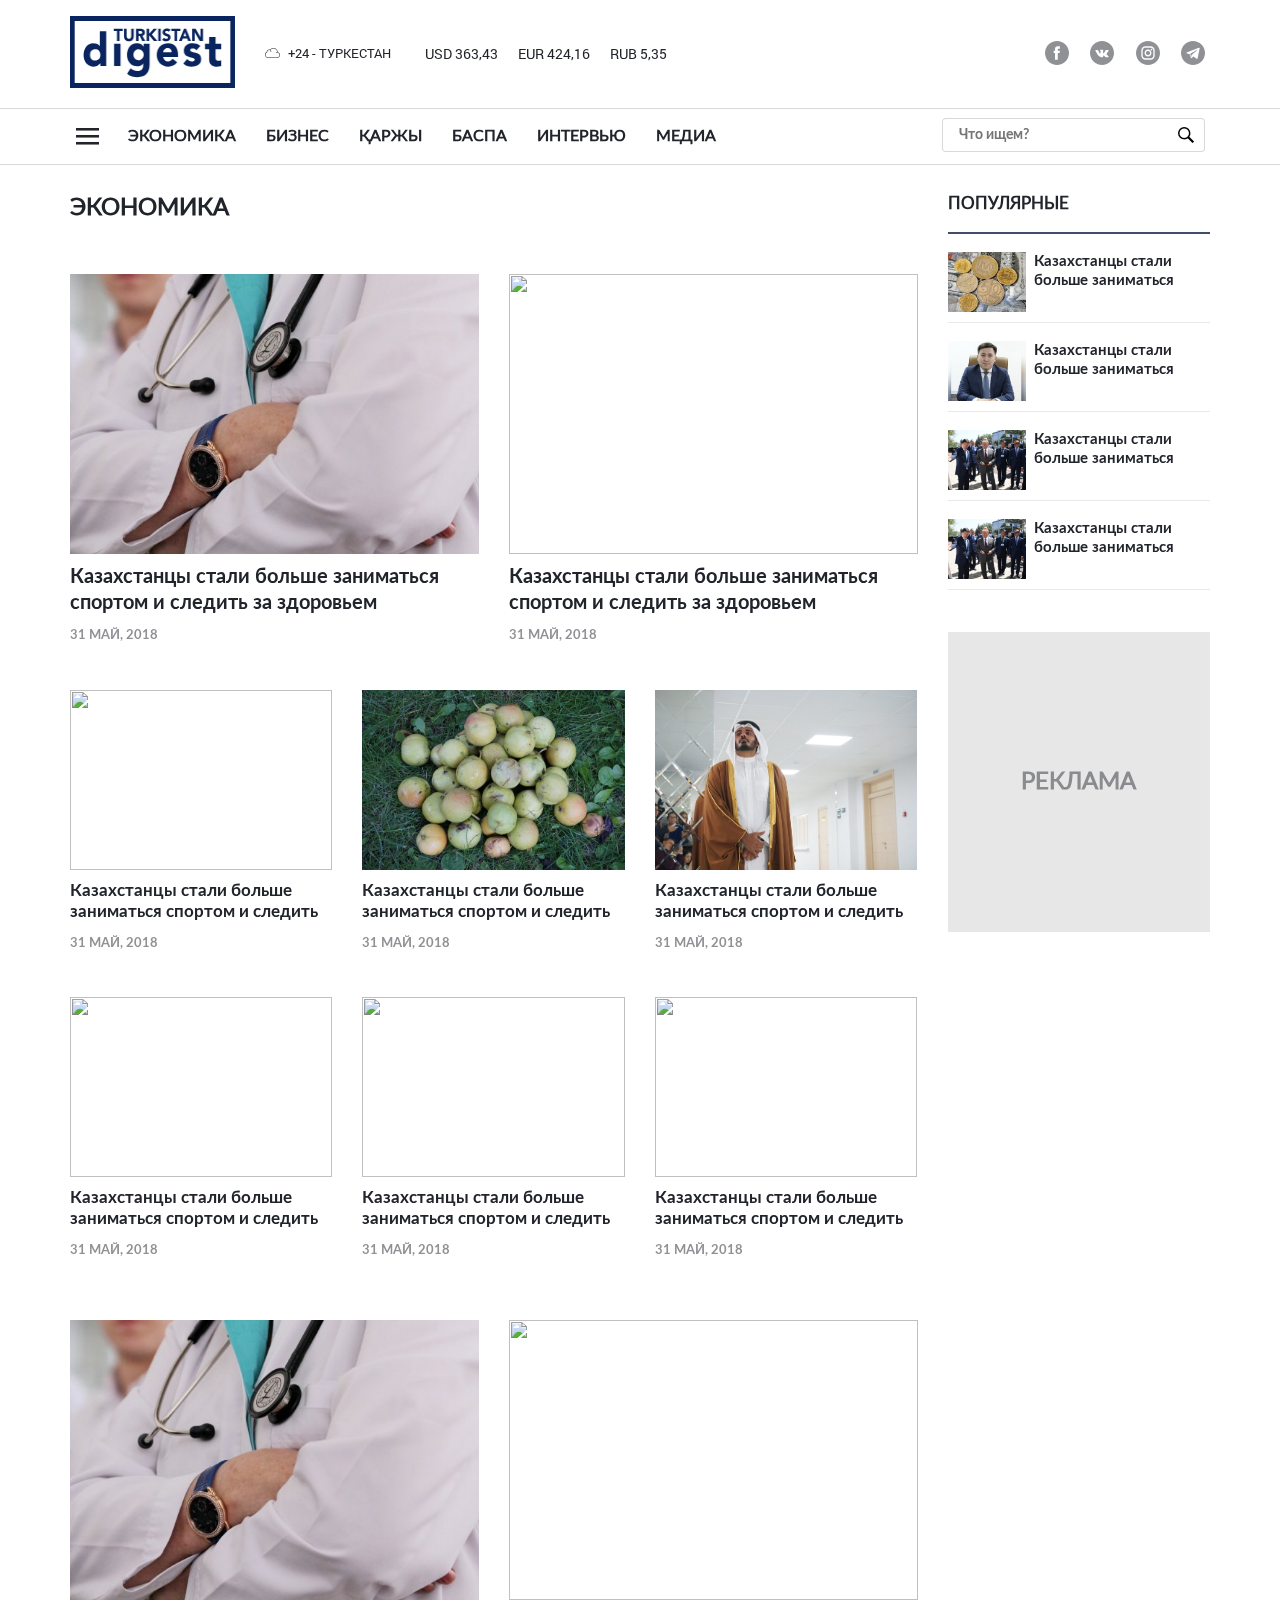
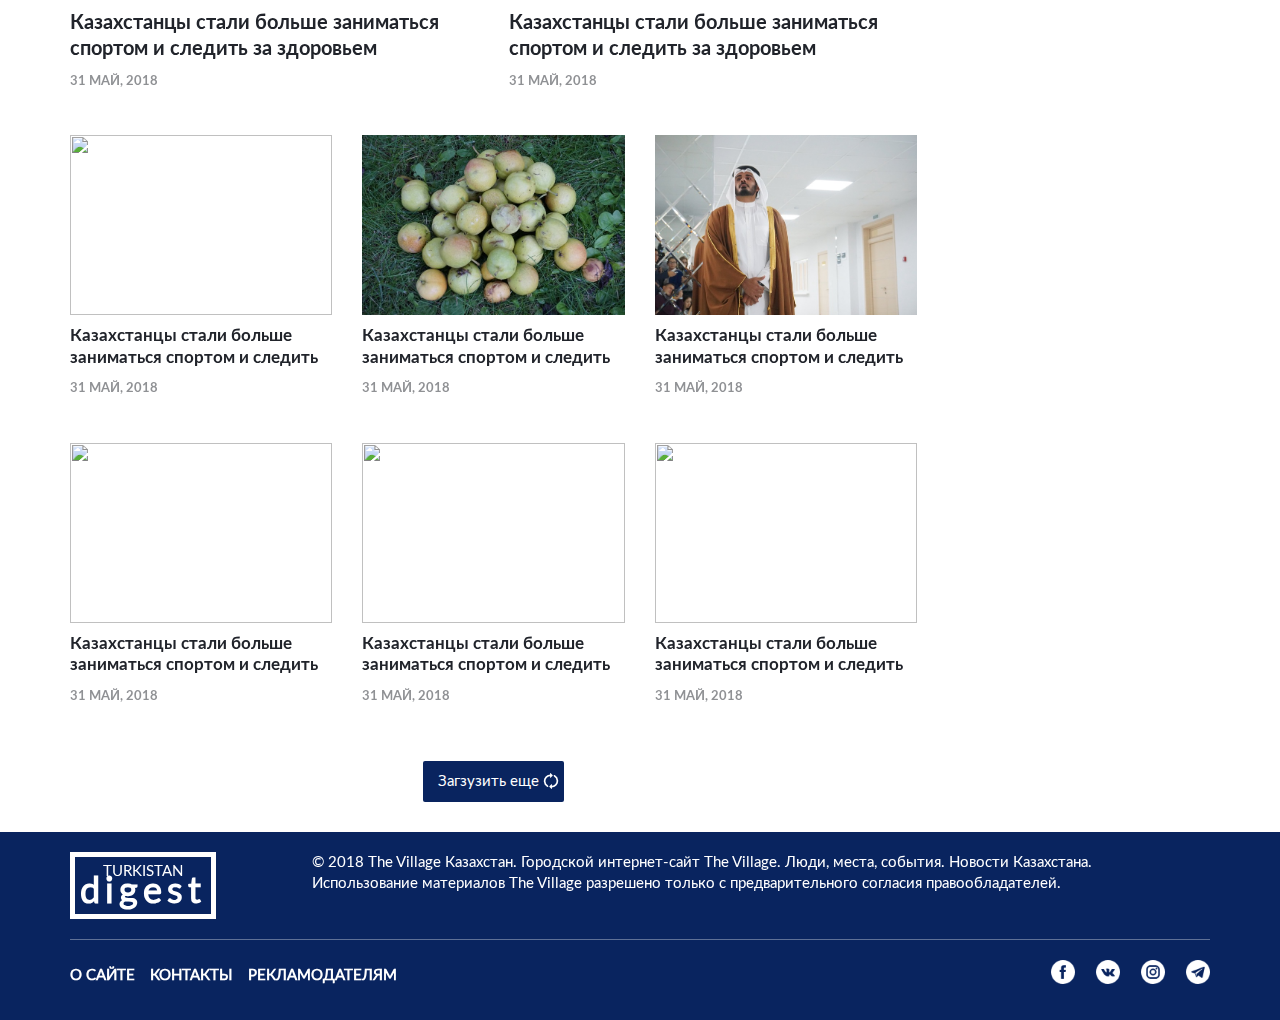
==== category.html @ 219cbcc1 "digest" ====
<!DOCTYPE html>
<html lang="en">
<head>
    <meta charset="UTF-8">
    <meta name="viewport" content="width=device-width"/>
    <title>Digest</title>
</head>
<link rel="stylesheet" href="css/libs.min.css">
<link rel="stylesheet" href="css/main.css">
<body>
<div class="menu-fixed" id="menu-fix">
    <button class="close" onclick="closenav()"><img src="img/icon/close.png" alt=""></button>
    <div class="s-box1 visible-xs">
        <input type="text" class="search-item" placeholder="">
        <button class="search-black"><img src="img/icon/search-black.png" alt=""></button>
    </div>
    <div class="header-top visible-xs">
        <div class="container">
            <div class="row">
                <div class="col-md-2 col-lg-2">
                    <ul class="social">
                        <li><a href="#"><i class="icon footer-fb"></i></a></li>
                        <li><a href="#"><i class="icon footer-vk"></i></a></li>
                        <li><a href="#"><i class="icon footer-insta"></i></a></li>
                        <li><a href="#"><i class="icon footer-tg"></i></a></li>
                    </ul>
                </div>
                <div class="clearfix"></div>
            </div>
        </div>
    </div>
    <ul class="menu visible-xs">
        <!--<li class="active"><a href="index.html">ГЛАВНАЯ</a></li>-->
        <li><a href="category.html">Новости</a></li>
        <li><a href="index.html">Спорт</a></li>
        <li><a href="index.html">Технологии</a></li>
        <li><a href="index.html">Политика</a></li>
        <li><a href="index.html">Интервью</a></li>
        <li><a href="index.html">Путешествия</a></li>
    </ul>
    <ul class="nav-info">
        <li><a href="index.html">О проекте</a></li>
        <li><a href="index.html">Правила сайта</a></li>
        <li><a href="index.html">Реклама</a></li>
        <li><a href="index.html">Контакты</a></li>
    </ul>
</div>
<div class="header">
    <div class="container-fluid p0">
        <div class="header-top">
            <div class="container">
                <div class="row">
                    <div class="col-md-2 col-lg-2 col-sm-2 hidden-xs">
                        <a href="index.html" class="logo">
                            <img src="img/logo/logo.png" alt="">
                        </a>
                    </div>
                    <div class="col-md-8 col-lg-8 col-sm-7 middle-box">
                        <div class="weather">
                            <i class="icon cloud"></i>
                            <span>+24</span>
                            <span>- ТУРКЕСТАН</span>
                        </div>
                        <ul class="currency">
                            <li>USD 363,43</li>
                            <li>EUR 424,16</li>
                            <li>RUB 5,35</li>
                        </ul>
                    </div>
                    <div class="col-md-2 col-lg-2 col-sm-3 hidden-xs">
                        <ul class="social">
                            <li><a href="#"><i class="icon fb"></i></a></li>
                            <li><a href="#"><i class="icon vk"></i></a></li>
                            <li><a href="#"><i class="icon insta"></i></a></li>
                            <li><a href="#"><i class="icon tele"></i></a></li>
                        </ul>
                    </div>
                </div>
            </div>
        </div>
        <div class="header-bottom">
            <div class="container">
                <div class="row">
                    <div class="col-md-1 col-lg-1 col-sm-1  col-xs-8 pr0">
                        <button class="btn-burger" onclick="opennav()"><img src="img/icon/menu-button.png" alt="">
                        </button>
                    </div>
                    <div class="col-md-8 col-lg-8 col-sm-8 hidden-xs pl0">
                        <ul class="menu">
                            <!--<li class="active"><a href="index.html">ГЛАВНАЯ</a></li>-->
                            <li><a href="category.html">ЭКОНОМИКА</a></li>
                            <li><a href="index.html">БИЗНЕС</a></li>
                            <li><a href="index.html">ҚАРЖЫ</a></li>
                            <li><a href="index.html">БАСПА</a></li>
                            <li><a href="index.html">ИНТЕРВЬЮ</a></li>
                            <li><a href="index.html">МЕДИА</a></li>
                        </ul>
                        <div class="overlay" id="over"></div>
                    </div>
                    <div class="col-md-3 col-lg-3 col-sm-3  col-xs-4 s-block">
                        <input type="text" class="search-item hidden-xs" id="search-block" placeholder="Что ищем?">
                        <button class="search-black hidden-xs"><img src="img/icon/search-black.png" alt=""></button>
                        <a href="index.html" class="logo hidden-sm hidden-md hidden-lg">
                            <img src="img/logo/logo.png" alt="">
                        </a>
                    </div>
                </div>
            </div>
        </div>
    </div>
</div>
<section class="main-news c-box">
    <div class="container">
        <div class="row">
            <div class="col-md-9 col-lg-9 col-sm-8 content category-page">
                <h1 class="block-title">ЭКОНОМИКА</h1>
                <div class="row big-items">
                    <div class="col-md-6 col-lg-6 col-sm-6">
                        <div class="news-item">
                            <img src="img/main/news-2.JPG" alt="">
                            <a href="category.html" class="news-title">
                                Казахстанцы стали больше заниматься
                                спортом и следить за здоровьем
                            </a>
                            <ul class="info-stat-black">
                                <li>31 МАЙ, 2018</li>
                            </ul>
                        </div>
                    </div>
                    <div class="col-md-6 col-lg-6 col-sm-6">
                        <div class="news-item">
                            <img src="img/main/news-1.JPG" alt="">
                            <a href="category.html" class="news-title">
                                Казахстанцы стали больше заниматься
                                спортом и следить за здоровьем
                            </a>
                            <ul class="info-stat-black">
                                <li>31 МАЙ, 2018</li>
                            </ul>
                        </div>
                    </div>
                </div>
                <div class="row small-items">
                    <div class="col-md-4 col-lg-4 col-sm-4">
                        <div class="news-item">
                            <img src="img/main/news-3.JPG" alt="">
                            <a href="category.html" class="news-title">
                                Казахстанцы стали больше заниматься
                                спортом и следить за здоровьем
                            </a>
                            <ul class="info-stat-black">
                                <li>31 МАЙ, 2018</li>
                            </ul>
                        </div>
                    </div>
                    <div class="col-md-4 col-lg-4 col-sm-4">
                        <div class="news-item">
                            <img src="img/main/news-4.JPG" alt="">
                            <a href="category.html" class="news-title">
                                Казахстанцы стали больше заниматься
                                спортом и следить за здоровьем
                            </a>
                            <ul class="info-stat-black">
                                <li>31 МАЙ, 2018</li>
                            </ul>
                        </div>
                    </div>
                    <div class="col-md-4 col-lg-4 col-sm-4">
                        <div class="news-item">
                            <img src="img/main/news-5.JPG" alt="">
                            <a href="category.html" class="news-title">
                                Казахстанцы стали больше заниматься
                                спортом и следить за здоровьем
                            </a>
                            <ul class="info-stat-black">
                                <li>31 МАЙ, 2018</li>
                            </ul>
                        </div>
                    </div>
                    <div class="col-md-4 col-lg-4 col-sm-4">
                        <div class="news-item">
                            <img src="img/main/news-6.JPG" alt="">
                            <a href="category.html" class="news-title">
                                Казахстанцы стали больше заниматься
                                спортом и следить за здоровьем
                            </a>
                            <ul class="info-stat-black">
                                <li>31 МАЙ, 2018</li>
                            </ul>
                        </div>
                    </div>
                    <div class="col-md-4 col-lg-4 col-sm-4">
                        <div class="news-item">
                            <img src="img/main/news-7.JPG" alt="">
                            <a href="category.html" class="news-title">
                                Казахстанцы стали больше заниматься
                                спортом и следить за здоровьем
                            </a>
                            <ul class="info-stat-black">
                                <li>31 МАЙ, 2018</li>
                            </ul>
                        </div>
                    </div>
                    <div class="col-md-4 col-lg-4 col-sm-4">
                        <div class="news-item">
                            <img src="img/main/news-8.JPG" alt="">
                            <a href="category.html" class="news-title">
                                Казахстанцы стали больше заниматься
                                спортом и следить за здоровьем
                            </a>
                            <ul class="info-stat-black">
                                <li>31 МАЙ, 2018</li>
                            </ul>
                        </div>
                    </div>
                </div>
            </div>
            <div class="col-md-3 col-lg-3 col-sm-4 sidebar">
                <div class="list-box">
                    <h2 class="block-title">ПОПУЛЯРНЫЕ</h2>
                    <div class="news-list">
                        <img src="img/main/news-8.jpg" alt="">
                        <div class="news-list-text">
                            <a href="single_article.html" class="news-title-sm">
                                Казахстанцы стали больше
                                заниматься спортом и укреплять здоровья
                            </a>
                        </div>
                    </div>
                    <div class="news-list">
                        <img src="img/main/news-9.jpg" alt="">
                        <div class="news-list-text">
                            <a href="single_article.html" class="news-title-sm">
                                Казахстанцы стали больше
                                заниматься спортом и укреплять здоровья
                            </a>
                        </div>
                    </div>
                    <div class="news-list">
                        <img src="img/main/news-10.jpg" alt="">
                        <div class="news-list-text">
                            <a href="single_article.html" class="news-title-sm">
                                Казахстанцы стали больше
                                заниматься спортом и укреплять здоровья
                            </a>
                        </div>
                    </div>
                    <div class="news-list">
                        <img src="img/main/news-10.jpg" alt="">
                        <div class="news-list-text">
                            <a href="single_article.html" class="news-title-sm">
                                Казахстанцы стали больше
                                заниматься спортом и укреплять здоровья
                            </a>
                        </div>
                    </div>
                </div>
                <div class="banner-side mt20">
                    <p>РЕКЛАМА</p>
                </div>
            </div>
        </div>
    </div>
</section>
<section class="main-news">
    <div class="container">
        <div class="row">
            <div class="col-md-9 col-lg-9 col-sm-8 content">
                <div class="row big-items">
                    <div class="col-md-6 col-lg-6 col-sm-6">
                        <div class="news-item">
                            <img src="img/main/news-2.JPG" alt="">
                            <a href="category.html" class="news-title">
                                Казахстанцы стали больше заниматься
                                спортом и следить за здоровьем
                            </a>
                            <ul class="info-stat-black">
                                <li>31 МАЙ, 2018</li>
                            </ul>
                        </div>
                    </div>
                    <div class="col-md-6 col-lg-6 col-sm-6">
                        <div class="news-item">
                            <img src="img/main/news-1.JPG" alt="">
                            <a href="category.html" class="news-title">
                                Казахстанцы стали больше заниматься
                                спортом и следить за здоровьем
                            </a>
                            <ul class="info-stat-black">
                                <li>31 МАЙ, 2018</li>
                            </ul>
                        </div>
                    </div>
                </div>
                <div class="row small-items">
                    <div class="col-md-4 col-lg-4 col-sm-4">
                        <div class="news-item">
                            <img src="img/main/news-3.JPG" alt="">
                            <a href="category.html" class="news-title">
                                Казахстанцы стали больше заниматься
                                спортом и следить за здоровьем
                            </a>
                            <ul class="info-stat-black">
                                <li>31 МАЙ, 2018</li>
                            </ul>
                        </div>
                    </div>
                    <div class="col-md-4 col-lg-4 col-sm-4">
                        <div class="news-item">
                            <img src="img/main/news-4.JPG" alt="">
                            <a href="category.html" class="news-title">
                                Казахстанцы стали больше заниматься
                                спортом и следить за здоровьем
                            </a>
                            <ul class="info-stat-black">
                                <li>31 МАЙ, 2018</li>
                            </ul>
                        </div>
                    </div>
                    <div class="col-md-4 col-lg-4 col-sm-4">
                        <div class="news-item">
                            <img src="img/main/news-5.JPG" alt="">
                            <a href="category.html" class="news-title">
                                Казахстанцы стали больше заниматься
                                спортом и следить за здоровьем
                            </a>
                            <ul class="info-stat-black">
                                <li>31 МАЙ, 2018</li>
                            </ul>
                        </div>
                    </div>
                    <div class="col-md-4 col-lg-4 col-sm-4">
                        <div class="news-item">
                            <img src="img/main/news-6.JPG" alt="">
                            <a href="category.html" class="news-title">
                                Казахстанцы стали больше заниматься
                                спортом и следить за здоровьем
                            </a>
                            <ul class="info-stat-black">
                                <li>31 МАЙ, 2018</li>
                            </ul>
                        </div>
                    </div>
                    <div class="col-md-4 col-lg-4 col-sm-4">
                        <div class="news-item">
                            <img src="img/main/news-7.JPG" alt="">
                            <a href="category.html" class="news-title">
                                Казахстанцы стали больше заниматься
                                спортом и следить за здоровьем
                            </a>
                            <ul class="info-stat-black">
                                <li>31 МАЙ, 2018</li>
                            </ul>
                        </div>
                    </div>
                    <div class="col-md-4 col-lg-4 col-sm-4">
                        <div class="news-item">
                            <img src="img/main/news-8.JPG" alt="">
                            <a href="category.html" class="news-title">
                                Казахстанцы стали больше заниматься
                                спортом и следить за здоровьем
                            </a>
                            <ul class="info-stat-black">
                                <li>31 МАЙ, 2018</li>
                            </ul>
                        </div>
                    </div>
                </div>
                <div class="show-box">
                    <button class="show-more">Загзузить еще <i class="icon load"></i></button>
                </div>
            </div>
            <div class="col-md-3 col-lg-3 col-sm-4 sidebar">
            </div>
        </div>
    </div>
</section>
<footer class="bg-blue">
    <div class="footer-top">
        <div class="container">
            <div class="row">
                <div class="col-md-2 col-lg-2  col-sm-3 logo-footer">
                    <a href="index.html" class="logo-bottom">
                        TURKISTAN <br><span>digest</span>
                    </a>
                </div>
                <div class="col-md-10 col-lg-10 col-sm-9 copyright" >
                    <p>
                        © 2018 The Village Казахстан. Городской интернет-сайт The Village. Люди, места, события. Новости Казахстана. Использование материалов
                        The Village разрешено только с предварительного согласия правообладателей.
                    </p>
                </div>
            </div>
        </div>
    </div>
    <div class="footer-bottom">
        <div class="container">
            <div class="row footer-br">
                <div class="col-md-6 col-lg-6 col-sm-6 footer-nav pl0">
                    <ul class="nav-info">
                        <li><a href="index.html">О САЙТЕ</a></li>
                        <li><a href="index.html">КОНТАКТЫ</a></li>
                        <li><a href="index.html">РЕКЛАМОДАТЕЛЯМ</a></li>
                    </ul>
                </div>
                <div class="col-md-6 col-lg-6 col-sm-6 bg-box pr0">
                    <ul class="footer-social">
                        <li><a href="index.html"><i class="icon footer-fb"></i></a></li>
                        <li><a href="index.html"><i class="icon footer-vk"></i></a></li>
                        <li><a href="index.html"><i class="icon footer-insta"></i></a></li>
                        <li><a href="index.html"><i class="icon footer-tg"></i></a></li>
                    </ul>
                </div>
            </div>
        </div>
    </div>
    </div>
</footer>
<script src="https://ajax.googleapis.com/ajax/libs/jquery/3.2.1/jquery.min.js"></script>
<script src="https://maxcdn.bootstrapcdn.com/bootstrap/3.3.7/js/bootstrap.min.js"></script>
<script src="js/libs.min.js"></script>
<script src="js/common.js"></script>
</body>
</html>
---- css/main.css ----
html, body, div, span, p, ul, li, ol, label, h1, h2, h3, h4, h5, h6, section {
  margin: 0;
  padding: 0;
}

ol, ul {
  list-style: none;
}

a {
  text-decoration: none;
}

.icon {
  display: inline-block;
}

.p0 {
  padding: 0;
}

.pr0 {
  padding-right: 0;
}

.pl0 {
  padding-left: 0;
}

.pt0 {
  padding-top: 0;
}

.pb0 {
  padding-bottom: 0;
}

.pt11 {
  padding-top: 11px;
}

.m0 {
  margin: 0;
}

.mt0 {
  margin-top: 0;
}

.mr0 {
  margin-right: 0;
}

.ml0 {
  margin-left: 0;
}

.mb0 {
  margin-bottom: 0;
}

.mt20 {
  margin-top: 20px;
}

.mr20 {
  margin-right: 20px;
}

.ml20 {
  margin-left: 20px;
}

.mb20 {
  margin-bottom: 20px;
}

.p20 {
  padding: 20px;
}

@font-face {
  font-family: 'Lato';
  src: url("../fonts/Lato/Lato-Regular.ttf");
}

@font-face {
  font-family: 'Lato-Bold';
  src: url("../fonts/Lato/Lato-Bold.ttf");
}

@font-face {
  font-family: 'Roboto';
  src: url("../fonts/Roboto/Roboto-Regular.ttf");
}

body {
  font-family: Lato-Bold;
  color: #21242b;
}

.header-top, .header-bottom {
  padding-top: 16px;
  padding-bottom: 16px;
  border-bottom: 1px solid rgba(0, 0, 0, 0.15);
}

.bg-blue {
  background-color: #09245f;
}

.cloud {
  background-image: url("../img/icon/cloud.png");
  width: 15px;
  height: 10px;
  margin-right: 5px;
}

.fb {
  background-image: url("../img/icon/fb.png");
  width: 24px;
  height: 24px;
  margin-right: 5px;
}

.vk {
  background-image: url("../img/icon/vk.png");
  width: 24px;
  height: 24px;
  margin-right: 5px;
}

.insta {
  background-image: url("../img/icon/insta.png");
  width: 24px;
  height: 24px;
  margin-right: 5px;
}

.tele {
  background-image: url("../img/icon/tg.png");
  width: 24px;
  height: 24px;
  margin-right: 5px;
}

.middle-box {
  display: -webkit-box;
  display: -webkit-flex;
  display: -ms-flexbox;
  display: flex;
  line-height: 75px;
}

.weather {
  margin-right: 24px;
}

.weather span {
  font-family: Roboto;
  font-size: 13px;
  color: #21242b;
}

.currency {
  display: -webkit-box;
  display: -webkit-flex;
  display: -ms-flexbox;
  display: flex;
  -webkit-box-pack: center;
  -webkit-justify-content: center;
      -ms-flex-pack: center;
          justify-content: center;
}

.currency li {
  padding: 0 10px;
  font-family: Roboto;
  color: #21242b;
}

.social {
  margin-top: 25px;
  display: -webkit-box;
  display: -webkit-flex;
  display: -ms-flexbox;
  display: flex;
  -webkit-box-pack: justify;
  -webkit-justify-content: space-between;
      -ms-flex-pack: justify;
          justify-content: space-between;
}

.logo {
  display: inline-block;
}

.logo img {
  width: 100%;
  height: 72px;
}

.menu {
  margin-left: -40px;
  display: -webkit-box;
  display: -webkit-flex;
  display: -ms-flexbox;
  display: flex;
  -webkit-box-pack: start;
  -webkit-justify-content: flex-start;
      -ms-flex-pack: start;
          justify-content: flex-start;
}

.menu li a {
  padding: 0 15px;
  display: inline-block;
  font-family: Lato;
  font-size: 16px;
  font-weight: bold;
  color: #21242b;
  text-transform: none;
}

.menu li a:hover {
  text-decoration: none;
  color: #ff5370;
}

.search, .btn-burger {
  border: none;
  background-color: transparent;
  outline: none;
}

.search:focus, .btn-burger:focus {
  outline: none;
}

.s-block {
  position: relative;
}

.overlay {
  opacity: 0;
  -webkit-transition: 200ms;
  -o-transition: 200ms;
  transition: 200ms;
  position: fixed;
  z-index: -1;
  top: 0;
  left: 0;
  bottom: 0;
  right: 0;
}

.search-item {
  position: absolute;
  top: -7px;
  right: 20px;
  width: 90%;
  z-index: 1;
  border: 1px solid rgba(0, 0, 0, 0.15);
  background-color: white;
  -webkit-border-radius: 4px;
          border-radius: 4px;
  padding: 6px 16px;
}

.search-item ::-webkit-input-placeholder {
  font-size: 15px;
  font-weight: normal;
  color: #21242b;
  opacity: 0.4;
}

.search-item ::-moz-placeholder {
  font-size: 15px;
  font-weight: normal;
  color: #21242b;
  opacity: 0.4;
}

.search-item :-ms-input-placeholder {
  font-size: 15px;
  font-weight: normal;
  color: #21242b;
  opacity: 0.4;
}

.search-item ::-ms-input-placeholder {
  font-size: 15px;
  font-weight: normal;
  color: #21242b;
  opacity: 0.4;
}

.search-item ::placeholder {
  font-size: 15px;
  font-weight: normal;
  color: #21242b;
  opacity: 0.4;
}

.search-black {
  z-index: 1;
  position: absolute;
  top: -1px;
  right: 25px;
  border: none;
  outline: none;
  background-color: transparent;
}

.search-black:focus {
  outline: none;
}

.menu-fixed {
  z-index: -1;
  opacity: 0;
  -webkit-transition: ease 500ms;
  -o-transition: ease 500ms;
  transition: ease 500ms;
  position: fixed;
  left: 0;
  height: 100%;
  width: 20%;
  background-color: #09245f;
  padding: 150px 20px 20px 55px;
}

.menu-fixed .nav-info {
  -webkit-column-count: 1;
     -moz-column-count: 1;
          column-count: 1;
}

.menu-fixed .nav-info li a {
  display: inline-block;
  color: white;
  opacity: 1;
  font-weight: bold;
  padding: 10px 0;
}

.menu-fixed .nav-info li a:hover {
  color: #ff5370;
}

.close {
  background-color: transparent;
  border: none;
  outline: none;
  position: fixed;
  left: 3%;
  top: 5%;
  opacity: 1;
  z-index: 1;
}

.close:focus {
  outline: none;
}

.news-block {
  position: relative;
  width: 100%;
  height: 192px;
  margin-bottom: 12px;
}

.news-block img {
  width: 100%;
  height: 100%;
  -o-object-fit: cover;
     object-fit: cover;
}

.news-block .news-title {
  color: white;
}

section {
  padding-top: 15px;
}

.news-info {
  width: 100%;
  position: absolute;
  bottom: 0;
  padding: 10px 3% 5px;
  background-color: rgba(0, 0, 0, 0.44);
  z-index: 1;
}

.category {
  display: inline-block;
  font-family: Lato;
  font-size: 10px;
  font-weight: bold;
  color: #ffffff;
  text-transform: uppercase;
  margin-bottom: 8px;
  padding: 2px 5px;
  background-color: #ff5370;
  -webkit-border-radius: 4px;
          border-radius: 4px;
}

.category:hover {
  text-decoration: none;
}

.news-title {
  display: inline-block;
  margin-bottom: 7px;
  font-size: 13px;
  font-weight: bold;
  line-height: 1.23;
  height: 32px;
  overflow: hidden;
  color: #21242b;
}

.news-title:hover {
  text-decoration: none;
  color: #ff5370;
}

.info-stat {
  display: -webkit-box;
  display: -webkit-flex;
  display: -ms-flexbox;
  display: flex;
}

.info-stat li {
  text-transform: uppercase;
  font-size: 10px;
  color: #ffffff;
}

.news-block {
  height: 230px;
  margin-bottom: 0;
}

.news-block .news-title {
  font-size: 20px;
  height: 48px;
  overflow: hidden;
}

.main-top .news-block {
  height: 460px;
}

.main-top .news-block .news-title {
  font-size: 30px;
  height: 112px;
  overflow: hidden;
}

.main-text .news-block .news-title {
  font-size: 20px;
  height: 48px;
  overflow: hidden;
}

.news-list-text .news-title-sm {
  display: inline-block;
  color: #21242b;
  height: 38px;
  overflow-y: hidden;
  line-height: 1.3;
}

.trand-news {
  margin-top: 33px;
}

.trand-news .block-title {
  color: #09245f;
}

.news-item {
  position: relative;
}

.news-item img {
  width: 100%;
  height: 180px;
  -o-object-fit: cover;
     object-fit: cover;
  margin-bottom: 10px;
}

.news-item .category {
  position: absolute;
  bottom: 30%;
  left: 3%;
  font-size: 10px;
  color: white;
}

.info-stat-black {
  font-size: 13px;
  color: #21242b;
  opacity: 0.5;
}

.block-title {
  font-family: Lato;
  font-size: 24px;
  font-weight: bold;
  color: #21242b;
  margin-bottom: 12px;
  padding-bottom: 10px;
  border-bottom: 2px solid #414e6a;
}

h2.block-title {
  font-size: 17px;
  padding-bottom: 18px;
}

.big-items {
  margin-bottom: 44px;
}

.big-items .news-item img {
  width: 100%;
  height: 280px;
}

.big-items .news-item .news-title {
  height: 50px;
  font-size: 20px;
  line-height: 1.3;
}

.small-items .news-item {
  margin-bottom: 44px;
}

.small-items .news-item img {
  width: 100%;
  height: 180px;
}

.small-items .news-item .news-title {
  height: 42px;
  font-size: 17px;
  line-height: 1.24;
}

.news-list {
  padding-bottom: 10px;
  position: relative;
  display: -webkit-box;
  display: -webkit-flex;
  display: -ms-flexbox;
  display: flex;
  margin-top: 18px;
  border-bottom: 1px solid rgba(33, 36, 43, 0.1);
}

.news-list img {
  width: 30%;
  margin-right: 3%;
  height: 60px;
  -o-object-fit: cover;
     object-fit: cover;
}

.news-list-text .news-title-sm {
  font-size: 15px;
  display: inline-block;
  color: #21242b;
  height: 38px;
  overflow-y: hidden;
  line-height: 1.3;
}

.banner-side {
  margin-top: 42px;
}

.banner-side p {
  font-family: Lato;
  font-size: 24px;
  font-weight: 900;
  color: rgba(33, 36, 43, 0.47);
  text-align: center;
  background-color: #e7e7e7;
  width: 100%;
  height: 300px;
  line-height: 300px;
}

.banner-side .img {
  width: 100%;
  height: 300px;
  -o-object-fit: cover;
     object-fit: cover;
}

.banner-full {
  height: 100px;
  margin-bottom: 36px;
}

.banner-full p {
  font-family: Lato;
  font-size: 24px;
  font-weight: 900;
  color: rgba(33, 36, 43, 0.47);
  text-align: center;
  background-color: #e7e7e7;
  width: 100%;
  height: 100px;
  line-height: 100px;
}

.banner-full .img {
  width: 100%;
  height: 100px;
  -o-object-fit: cover;
     object-fit: cover;
}

.subscripe-box {
  padding: 30px 0 34px 0;
  -webkit-box-shadow: 0 -2px 6px 0 rgba(0, 0, 0, 0.08);
          box-shadow: 0 -2px 6px 0 rgba(0, 0, 0, 0.08);
}

.sub-box {
  text-align: center;
}

.sub-box .block-title {
  border: none;
}

.sub-box .btn-send {
  margin-left: -4px;
}

input {
  width: 26%;
  border: solid 1px #e7e7e8;
  padding: 8px 14px;
}

input ::-webkit-input-placeholder {
  font-size: 15px;
  color: #21242b;
}

input ::-moz-placeholder {
  font-size: 15px;
  color: #21242b;
}

input :-ms-input-placeholder {
  font-size: 15px;
  color: #21242b;
}

input ::-ms-input-placeholder {
  font-size: 15px;
  color: #21242b;
}

input ::placeholder {
  font-size: 15px;
  color: #21242b;
}

.btn-send {
  background-color: #ff5370;
  color: white;
  padding: 9px 14px;
  font-size: 15px;
  text-transform: uppercase;
  border: none;
  outline: none;
}

.btn-send:focus {
  outline: none;
}

.copyright {
  text-align: center;
}

.copyright p {
  width: 90%;
  margin: 0 5%;
  font-family: Lato;
  font-size: 15px;
  font-weight: normal;
  text-align: left;
  color: #ffffff;
}

.footer-top {
  padding: 20px 0;
}

.footer-bottom {
  padding-bottom: 30px;
}

.footer-br {
  margin: 0;
  padding-top: 20px;
  border-top: 1px solid rgba(255, 255, 255, 0.35);
}

.nav-info li a {
  font-family: Lato;
  font-size: 17px;
  font-weight: bold;
  color: #ffffff;
}

.nav-info li a:hover {
  color: #ff5370;
  text-decoration: none;
}

.footer-nav .nav-info {
  margin-top: 5px;
  display: -webkit-box;
  display: -webkit-flex;
  display: -ms-flexbox;
  display: flex;
  -webkit-box-pack: start;
  -webkit-justify-content: flex-start;
      -ms-flex-pack: start;
          justify-content: flex-start;
}

.footer-nav .nav-info li a {
  font-size: 15px;
  padding-right: 15px;
}

.footer-social {
  display: -webkit-box;
  display: -webkit-flex;
  display: -ms-flexbox;
  display: flex;
  -webkit-box-pack: end;
  -webkit-justify-content: flex-end;
      -ms-flex-pack: end;
          justify-content: flex-end;
}

.footer-fb {
  background: url("../img/icon/footer-fb.png");
  width: 24px;
  height: 24px;
  margin-right: 21px;
  -webkit-background-size: 100% 100%;
          background-size: 100%;
}

.footer-vk {
  background: url("../img/icon/footer-vk.png");
  width: 24px;
  height: 24px;
  margin-right: 21px;
  -webkit-background-size: 100% 100%;
          background-size: 100%;
}

.footer-insta {
  background: url("../img/icon/footer-insta.png");
  width: 24px;
  height: 24px;
  margin-right: 21px;
  -webkit-background-size: 100% 100%;
          background-size: 100%;
}

.footer-tg {
  background: url("../img/icon/footer-tg.png");
  width: 24px;
  height: 24px;
  -webkit-background-size: 100% 100%;
          background-size: 100%;
}

.logo-bottom {
  display: inline-block;
  border: 5px solid white;
  padding: 5px;
  text-align: center;
  color: white;
  font-family: Lato;
  font-size: 15px;
  line-height: 20px;
}

.logo-bottom:hover {
  color: white;
  text-decoration: none;
}

.logo-bottom span {
  font-weight: bold;
  font-size: 36px;
  letter-spacing: 5px;
}

.c-box {
  padding-top: 30px;
}

.category-page .block-title {
  border-bottom: 1px solid transparent;
  margin-bottom: 42px;
}

.show-box {
  text-align: center;
}

.show-more {
  position: relative;
  padding: 10px 25px 10px 15px;
  background-color: #09245f;
  display: inline-block;
  color: white;
  font-size: 15px;
  font-family: Lato;
  outline: none;
  border: none;
  -webkit-border-radius: 2px;
          border-radius: 2px;
  margin: 10px auto 30px;
}

.show-more:focus {
  outline: none;
}

.load {
  background: url("../img/icon/reload-symbol.png");
  width: 16px;
  height: 16px;
  margin-left: 5px;
  position: absolute;
  top: 30%;
  right: 4%;
}

.single-page {
  padding-top: 50px;
}

.article-box h1.block-title {
  text-align: left;
  font-family: Lato;
  font-size: 36px;
  font-weight: 900;
  text-transform: none;
  margin-bottom: 10px;
  color: #21242b;
}

.article-box .info-stat-black {
  margin: 10px 0  25px 0;
}

.article-box .info-stat-black li a {
  font-family: Lato;
  font-size: 15px;
  font-weight: 900;
  color: #4343a5;
}

.article-box .info-stat-black li {
  font-size: 15px;
}

.time-info {
  border-top: 2px solid rgba(33, 36, 43, 0.47);
  padding-top: 10px;
  font-size: 15px;
  color: #21242b;
  margin-bottom: 25px;
}

.time-info1 {
  font-family: Lato;
  font-size: 13px;
  font-weight: normal;
  color: #8f8f92;
}

.user-info {
  width: 75%;
}

.article-img {
  width: 100%;
  margin-bottom: 30px;
}

.article-text p {
  font-family: Lato;
  font-size: 15px;
  font-weight: normal;
  line-height: 1.33;
  color: #21242b;
  margin-bottom: 15px;
}

.social-list {
  display: -webkit-box;
  display: -webkit-flex;
  display: -ms-flexbox;
  display: flex;
  -webkit-box-pack: end;
  -webkit-justify-content: flex-end;
      -ms-flex-pack: end;
          justify-content: flex-end;
  margin-bottom: 30px;
}

.i-fb {
  background-image: url("../img/icon/auth-soc-fb.png");
  width: 32px;
  height: 32px;
  margin-left: 5px;
}

.i-vk {
  background-image: url("../img/icon/nbitmap.png");
  width: 33px;
  height: 32px;
  margin-left: 5px;
}

.i-ins {
  background-image: url("../img/icon/instagram.png");
  width: 32px;
  height: 32px;
  margin-left: 5px;
}

.i-tele {
  background-image: url("../img/icon/auth-soc-fb-copy.png");
  width: 32px;
  height: 32px;
  margin-left: 5px;
}

.i-tw {
  background-image: url("../img/icon/auth-soc-fb-copy-2.png");
  width: 33px;
  height: 32px;
  margin-left: 5px;
}

.comment-list {
  margin-top: -10px;
}

.comment-list li {
  display: -webkit-box;
  display: -webkit-flex;
  display: -ms-flexbox;
  display: flex;
  padding: 20px 0;
  border-bottom: 1px solid #e8e8e9;
}

.comment-list li:first-child {
  border-top: 1px solid #e8e8e9;
}

.comment-list li .time-info {
  font-size: 13px;
}

.avatar {
  width: 32px;
  height: 32px;
  -webkit-border-radius: 50%;
          border-radius: 50%;
  margin-right: 15px;
  -webkit-box-align: center;
  -webkit-align-items: center;
      -ms-flex-align: center;
          align-items: center;
}

.avatar img {
  width: 100%;
  -o-object-fit: cover;
     object-fit: cover;
}

.user-info p {
  font-size: 15px;
  font-weight: normal;
  line-height: 1.33;
  color: #21242b;
}

.user-info .user-name {
  font-size: 13px;
}

.comment-leave {
  text-align: center;
  margin-bottom: 35px;
}

.comment-leave p {
  text-align: left;
  font-size: 15px;
  font-weight: normal;
  line-height: 1.33;
  color: #21242b;
  margin-bottom: 20px;
}

form.comment-form input {
  width: 47%;
  border: 1px solid #e8e8e9;
  padding: 5px 15px;
  background-color: transparent;
  color: #21242b;
  font-size: 13px;
  font-weight: 500;
  margin: 0 20px 20px 0;
}

form.comment-form textarea {
  width: 97%;
  border: 1px solid #e8e8e9;
  padding: 5px 15px;
  background-color: transparent;
  color: #21242b;
  font-size: 13px;
  font-weight: 500;
  margin-bottom: 20px;
  resize: none;
  display: block;
}

form.comment-form button {
  width: auto;
  background-color: #ff5370;
  -webkit-border-radius: 4px;
          border-radius: 4px;
  padding: 7px 25px;
  text-align: center;
  color: white;
  border: none;
}

.magazine-box {
  padding-top: 40px;
}

.magazine-box .block-title {
  padding-right: 15px;
  padding-left: 15px;
  border-bottom: none;
}

.magazine-box .news-item {
  margin-bottom: 48px;
}

.magazine-box .news-item img {
  height: 480px;
}

.magazine-box .info-stat-black {
  display: -webkit-box;
  display: -webkit-flex;
  display: -ms-flexbox;
  display: flex;
  -webkit-box-pack: justify;
  -webkit-justify-content: space-between;
      -ms-flex-pack: justify;
          justify-content: space-between;
}

.magazine-box .info-stat-black li:last-child a {
  font-weight: 600;
  color: #21242b;
}

.magazine-box .info-stat-black li:last-child a:hover {
  text-decoration: none;
  color: #21242b;
}

.i-pdf {
  background: url("../img/icon/pdf.png");
  width: 24px;
  height: 24px;
}

.download {
  background: url("../img/icon/down-arrow-in-a-circle.png");
  width: 24px;
  height: 24px;
  margin-top: -2px;
}

.info-download {
  margin-top: 15px;
  padding-top: 13px;
  border-top: 1px solid rgba(33, 36, 43, 0.1);
  display: -webkit-box;
  display: -webkit-flex;
  display: -ms-flexbox;
  display: flex;
  -webkit-box-pack: end;
  -webkit-justify-content: flex-end;
      -ms-flex-pack: end;
          justify-content: flex-end;
  position: relative;
}

.info-download li {
  -webkit-box-align: center;
  -webkit-align-items: center;
      -ms-flex-align: center;
          align-items: center;
  padding-right: 10px;
}

.info-download .pdf-child {
  position: absolute;
  top: 12px;
  left: 0;
}

.info-download .pdf-child1 {
  display: inline-block;
  position: absolute;
  left: 30px;
  padding: 0;
}

.info-download .pdf-child1 a {
  font-size: 17px;
  font-weight: bold;
  color: #ff5370;
}

.info-download .pdf-child1 a:hover {
  color: #ff5370;
}

.page-number {
  text-align: center;
}

.i-arrow {
  background-image: url("../img/icon/Path 2.png");
  width: 5px;
  height: 7px;
}

.arrow1 {
  -webkit-transform: rotate(180deg);
      -ms-transform: rotate(180deg);
          transform: rotate(180deg);
}

.pagination > li > a, .pagination > li > span {
  margin-left: 5px;
  color: #3c3c3c;
  font-size: 12px;
  -webkit-border-radius: 2.8px;
          border-radius: 2.8px;
  padding: 9px 13px;
}

.pagination > li > a:hover, .pagination > li > span:hover {
  background-color: #09245f;
  color: white;
}

.pagination > li > a:hover .i-arrow, .pagination > li > span:hover .i-arrow {
  background-image: url("../img/icon/next.png");
  width: 7px;
  margin-right: -2px;
  height: 7px;
  -webkit-background-size: 100% 100%;
          background-size: 100%;
}

@media (min-width: 320px) and (max-width: 767px) {
  .header-bottom {
    line-height: 68px;
    padding: 0 15px 0 0;
    margin-right: -15px;
  }
  .header-top {
    padding-right: 15px;
    margin-right: -15px;
  }
  .s-block {
    padding-right: 0;
  }
  .logo img {
    height: 40px;
  }
  .menu-fixed {
    padding: 80px 20px 20px;
    width: 100%;
  }
  .menu-fixed .header-top {
    border-bottom: 1px solid transparent;
  }
  .close {
    left: 5%;
  }
  .language {
    display: block;
    padding-top: 20px;
  }
  .language li a {
    color: white;
  }
  .language li a:hover {
    font-size: 16px;
    color: white;
    text-decoration: underline;
  }
  .middle-box {
    line-height: normal;
    -webkit-box-pack: justify;
    -webkit-justify-content: space-between;
        -ms-flex-pack: justify;
            justify-content: space-between;
    padding-right: 0;
  }
  .weather {
    margin-right: 0px;
    padding-top: 4px;
  }
  .weather span {
    font-size: 12px;
  }
  .currency {
    margin: 2px 0 -20px 0px;
  }
  .currency li {
    padding: 0 5px;
    font-size: 13px;
  }
  .news-block {
    margin-bottom: 15px;
    margin-right: -30px;
  }
  .social {
    margin-left: -10px;
    -webkit-box-pack: start;
    -webkit-justify-content: flex-start;
        -ms-flex-pack: start;
            justify-content: flex-start;
  }
  .social li {
    margin-right: 10px;
  }
  .s-box1 {
    opacity: 1;
    z-index: 3;
  }
  .search-item {
    position: static;
    width: 100%;
    border: 1px solid rgba(33, 36, 43, 0.42);
    padding: 6px 10px;
  }
  .menu {
    margin-left: 0;
    margin-top: 10px;
    border-bottom: 1px solid rgba(255, 255, 255, 0.8);
    padding-bottom: 5px;
    margin-bottom: 10px;
  }
  .menu li a {
    color: white;
    padding: 10px 0;
  }
  .nav-info li a {
    font-size: 16px;
  }
  .main-top {
    padding-left: 15px;
    padding-right: 0;
  }
  .main-top .news-block {
    height: 230px;
  }
  .main-top .news-block .news-title {
    font-size: 13px;
    height: 32px;
    overflow: hidden;
    margin-bottom: 0;
  }
  .info-stat-black .category {
    margin-right: 5px;
  }
  .trand-news {
    margin-top: 0;
  }
  .news-item {
    margin-right: -30px;
  }
  .news-item img {
    height: 230px;
  }
  .small-items .news-item img {
    height: 230px;
  }
  .news-text {
    margin-bottom: 0;
  }
  .logo-footer {
    text-align: center;
  }
  .logo-bottom span {
    text-align: center;
  }
  .footer-menu {
    margin-top: 20px;
  }
  .footer-social {
    -webkit-justify-content: space-around;
        -ms-flex-pack: distribute;
            justify-content: space-around;
    margin-bottom: 20px;
  }
  .nav-info {
    margin-bottom: 15px;
  }
  .subscripe p {
    margin-bottom: 10px;
  }
  .footer-bottom {
    text-align: center;
  }
  .bg-box {
    text-align: center;
    padding-top: 5px;
  }
  .search-black {
    top: 86px;
    right: 22px;
  }
  .category-page {
    padding-top: 10px;
    margin-top: 0;
  }
  h1.block-title {
    margin-bottom: 15px;
    margin-right: -15px;
  }
  .sidebar {
    margin-right: -15px;
  }
  .banner-full {
    margin-top: 20px;
    margin-left: 15px;
  }
  .header, .banner-full {
    margin-right: -15px;
  }
  .sub-box .block-title {
    font-size: 20px;
  }
  .subscripe-box, footer {
    margin-right: -30px;
  }
  .sub-box {
    padding-left: 15px;
    padding-right: 15px;
  }
  .sub-box input, .sub-box button {
    width: 100%;
    margin-bottom: 15px;
  }
  .copyright {
    padding-top: 15px;
  }
  .copyright p {
    text-align: center;
  }
  .footer-nav .nav-info {
    -webkit-box-pack: center;
    -webkit-justify-content: center;
        -ms-flex-pack: center;
            justify-content: center;
  }
  .footer-nav .nav-info li a {
    padding: 0 5px;
    font-size: 13px;
  }
  .top-news {
    margin-right: -15px;
  }
  .banner-side {
    margin-right: -15px;
  }
  .c-box {
    padding-top: 15px;
  }
  .category-page .block-title {
    margin-bottom: 15px;
  }
  form.comment-form input {
    width: 100%;
  }
  form.comment-form textarea {
    width: 100%;
  }
  .article-box h1.block-title {
    font-size: 22px;
  }
  .single-page {
    padding-top: 15px;
  }
  .single-page .category-page {
    margin-right: -30px;
  }
  .single-page .banner-side {
    margin-bottom: 20px;
  }
  .magazine-box .news-item img {
    height: 380px;
  }
}

@media (min-width: 768px) and (max-width: 991px) {
  .middle-box {
    line-height: normal;
    padding-right: 0;
    padding-left: 0;
    padding-top: 12px;
  }
  .logo img {
    height: 42px;
  }
  .social {
    margin-top: 10px;
    margin-right: -15px;
  }
  .search-item {
    right: 0;
  }
  .search-black {
    right: 2px;
  }
  .menu {
    margin-left: 0;
  }
  .menu li a {
    font-size: 15px;
  }
  .psm {
    padding: 0;
  }
  .prsm {
    padding-right: 15px;
  }
  .main-top .news-block {
    height: 230px;
  }
  .prsm0 {
    padding-right: 0;
  }
  .main-top .news-block .news-title {
    font-size: 20px;
    height: 48px;
  }
  .news-item {
    margin-bottom: 15px;
  }
  .news-item .news-title {
    margin-bottom: 0;
  }
  .block-title {
    font-size: 20px;
  }
  h2.block-title {
    padding-bottom: 13px;
  }
  .big-items .news-item img {
    height: 195px;
  }
  .big-items .news-item .news-title {
    font-size: 18px;
  }
  .small-items .news-item img {
    height: 145px;
  }
  input {
    width: 30%;
  }
  .menu-fixed {
    width: 25%;
    padding: 150px 20px 20px 35px;
  }
  .article-box h1.block-title {
    font-size: 22px;
  }
  form.comment-form input {
    width: 100%;
  }
  form.comment-form textarea {
    width: 100%;
  }
  .magazine-box .news-item img {
    height: 380px;
  }
}

@media (min-width: 992px) and (max-width: 1024px) {
  form.comment-form input {
    width: 46%;
  }
  .logo img {
    height: 72px;
  }
  .magazine-box .news-item img {
    height: 380px;
  }
}
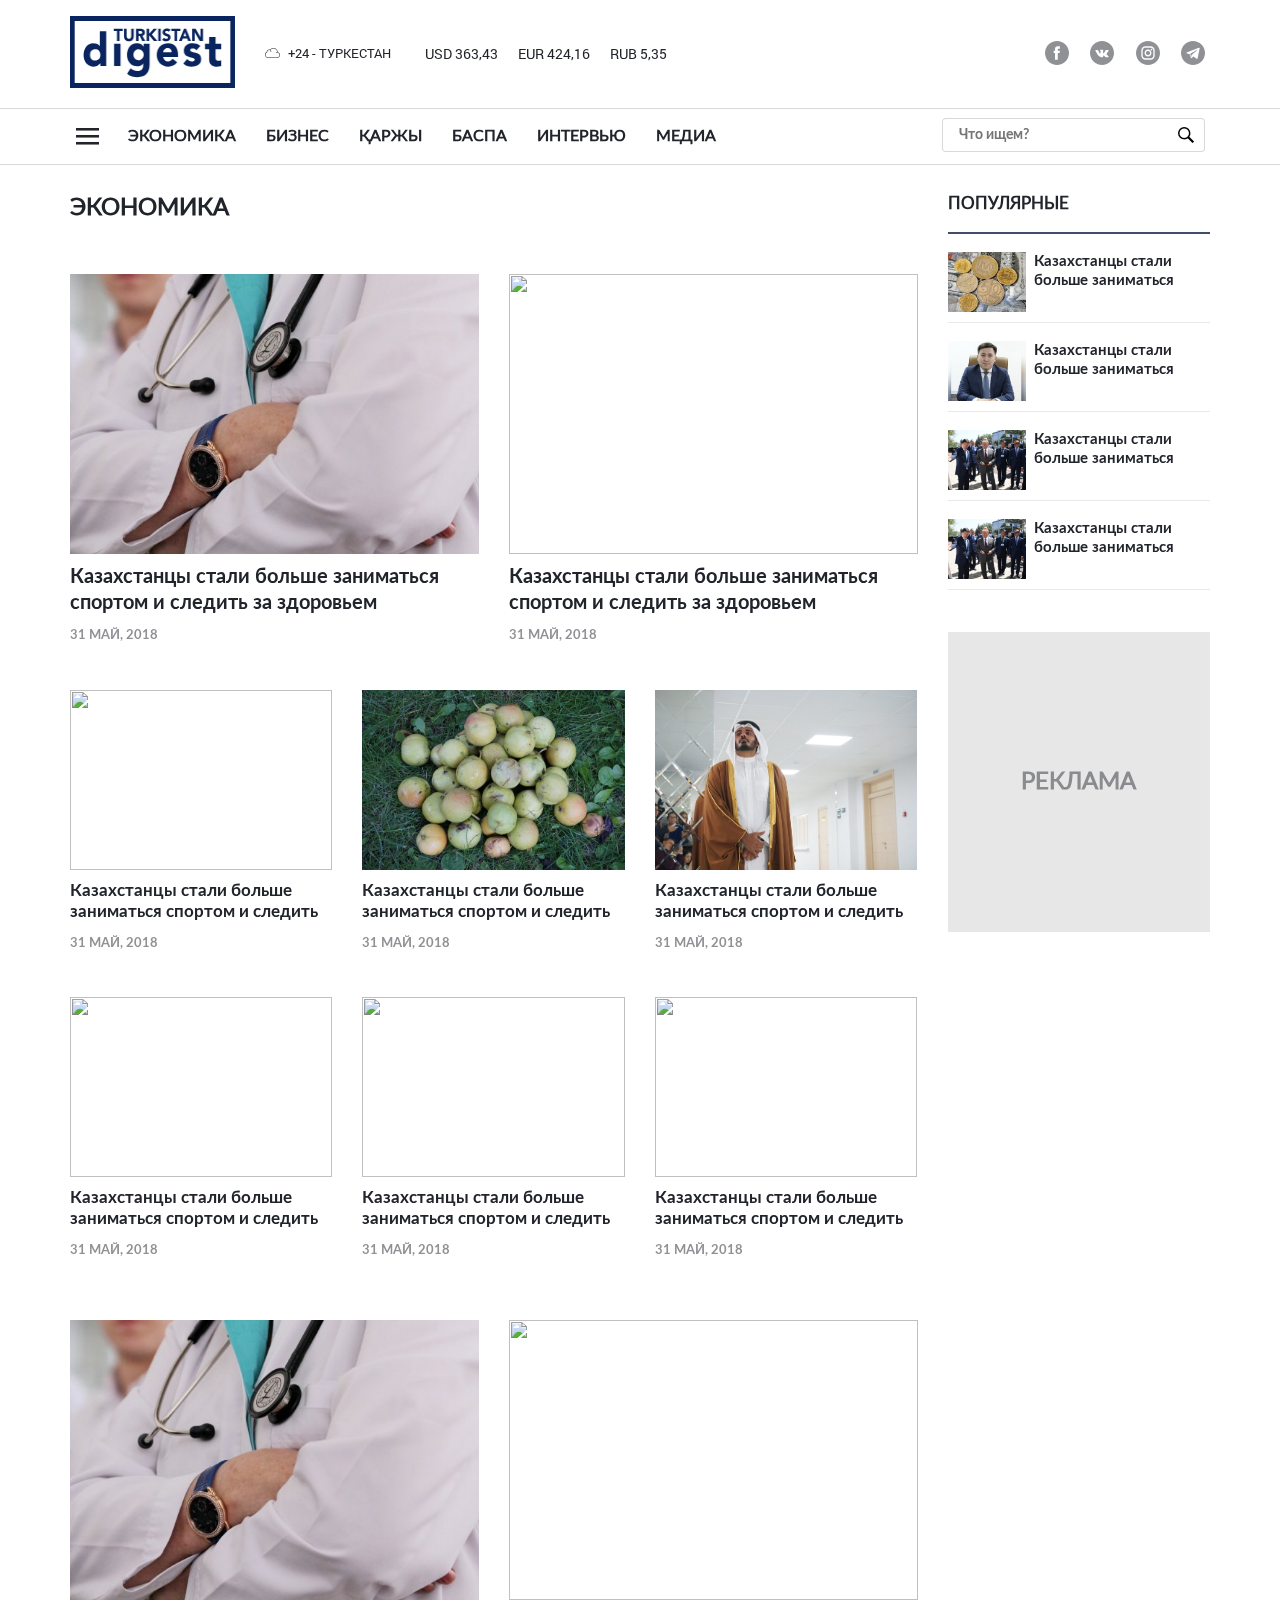
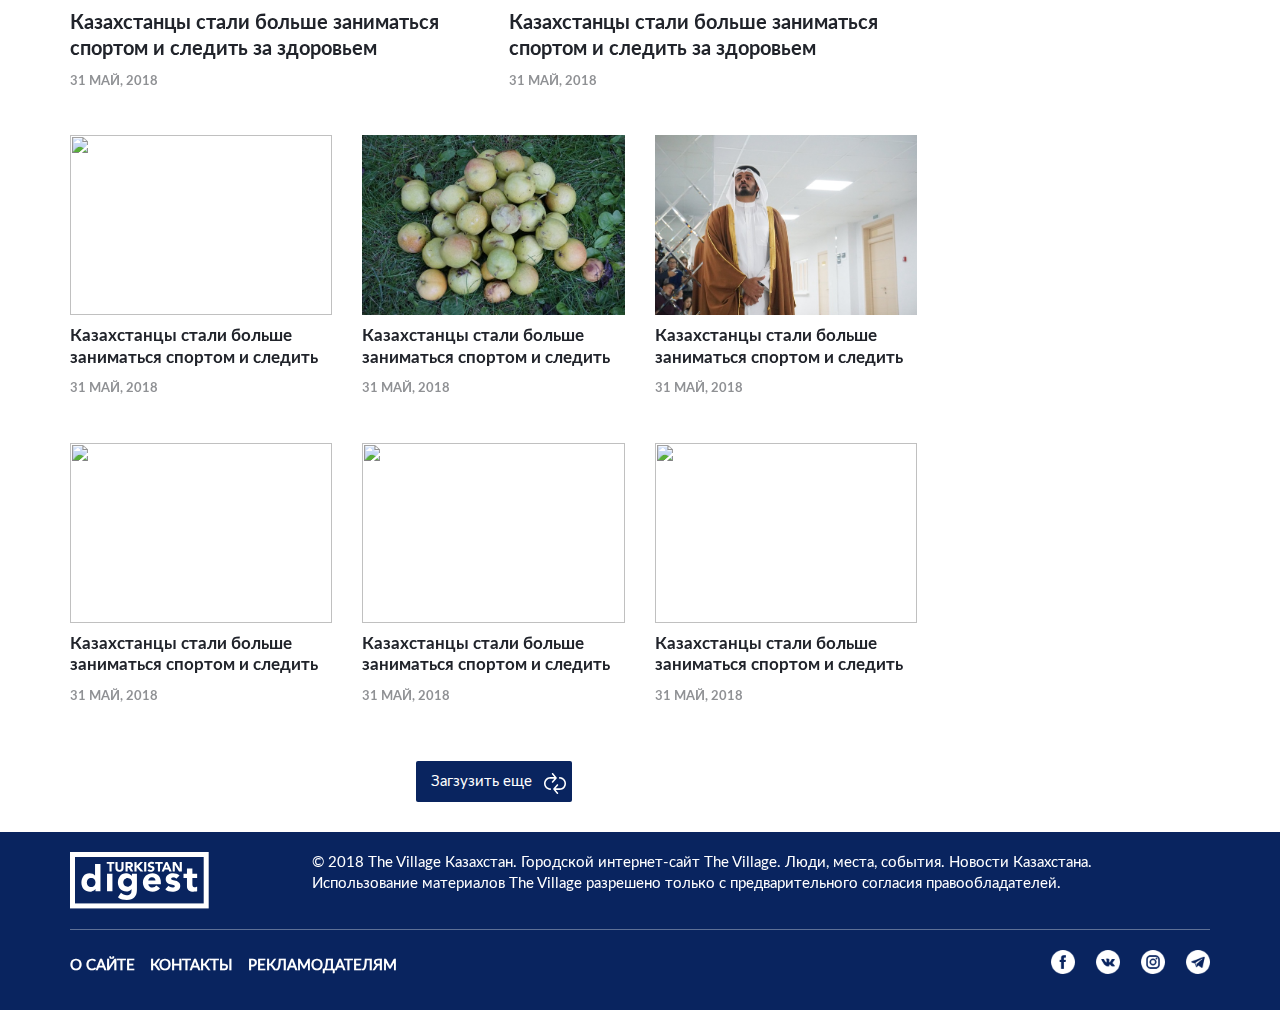
==== commit 39a93bc3: "Menu with logo" ====
--- a/category.html
+++ b/category.html
@@ -9,7 +9,13 @@
 <link rel="stylesheet" href="css/main.css">
 <body>
 <div class="menu-fixed" id="menu-fix">
-    <button class="close" onclick="closenav()"><img src="img/icon/close.png" alt=""></button>
+    <div class="top-fix">
+        <button class="close" onclick="closenav()"><img src="img/icon/close.png" alt=""></button>
+        <a href="index.html" class="logo-fix">
+            <img src="img/logo/logo%20digest.png" alt="">
+        </a>
+    </div>
+
     <div class="s-box1 visible-xs">
         <input type="text" class="search-item" placeholder="">
         <button class="search-black"><img src="img/icon/search-black.png" alt=""></button>
@@ -29,21 +35,37 @@
             </div>
         </div>
     </div>
-    <ul class="menu visible-xs">
-        <!--<li class="active"><a href="index.html">ГЛАВНАЯ</a></li>-->
-        <li><a href="category.html">Новости</a></li>
-        <li><a href="index.html">Спорт</a></li>
-        <li><a href="index.html">Технологии</a></li>
-        <li><a href="index.html">Политика</a></li>
-        <li><a href="index.html">Интервью</a></li>
-        <li><a href="index.html">Путешествия</a></li>
-    </ul>
-    <ul class="nav-info">
-        <li><a href="index.html">О проекте</a></li>
-        <li><a href="index.html">Правила сайта</a></li>
-        <li><a href="index.html">Реклама</a></li>
-        <li><a href="index.html">Контакты</a></li>
-    </ul>
+    <div class="list-fix">
+        <ul class="menu">
+            <!--<li class="active"><a href="index.html">ГЛАВНАЯ</a></li>-->
+            <li><a href="category.html">Новости</a></li>
+            <li><a href="index.html">Спорт</a></li>
+            <li><a href="index.html">Технологии</a></li>
+            <li><a href="index.html">Политика</a></li>
+            <li><a href="index.html">Интервью</a></li>
+            <li><a href="index.html">Путешествия</a></li>
+            <!--<li class="active"><a href="index.html">ГЛАВНАЯ</a></li>-->
+            <li><a href="category.html">Новости</a></li>
+            <li><a href="index.html">Спорт</a></li>
+            <li><a href="index.html">Технологии</a></li>
+            <li><a href="index.html">Политика</a></li>
+            <li><a href="index.html">Интервью</a></li>
+            <li><a href="index.html">Путешествия</a></li>
+            <!--<li class="active"><a href="index.html">ГЛАВНАЯ</a></li>-->
+            <li><a href="category.html">Новости</a></li>
+            <li><a href="index.html">Спорт</a></li>
+            <li><a href="index.html">Технологии</a></li>
+            <li><a href="index.html">Политика</a></li>
+            <li><a href="index.html">Интервью</a></li>
+            <li><a href="index.html">Путешествия</a></li>
+        </ul>
+        <ul class="nav-info">
+            <li><a href="index.html">О проекте</a></li>
+            <li><a href="index.html">Правила сайта</a></li>
+            <li><a href="index.html">Реклама</a></li>
+            <li><a href="index.html">Контакты</a></li>
+        </ul>
+    </div>
 </div>
 <div class="header">
     <div class="container-fluid p0">
@@ -381,7 +403,7 @@
             <div class="row">
                 <div class="col-md-2 col-lg-2  col-sm-3 logo-footer">
                     <a href="index.html" class="logo-bottom">
-                        TURKISTAN <br><span>digest</span>
+                        <img src="img/logo/logo%20digest.png" alt="">
                     </a>
                 </div>
                 <div class="col-md-10 col-lg-10 col-sm-9 copyright" >
--- a/css/main.css
+++ b/css/main.css
@@ -325,9 +325,9 @@
   position: fixed;
   left: 0;
   height: 100%;
-  width: 20%;
+  width: 25%;
   background-color: #09245f;
-  padding: 150px 20px 20px 55px;
+  padding: 30px 20px 20px 50px;
 }
 
 .menu-fixed .nav-info {
@@ -341,24 +341,79 @@
   color: white;
   opacity: 1;
   font-weight: bold;
-  padding: 10px 0;
+  padding: 5px 0;
 }
 
 .menu-fixed .nav-info li a:hover {
   color: #ff5370;
 }
-
+.top-fix{
+  display: -webkit-box;
+  display: -webkit-flex;
+  display: -ms-flexbox;
+  display: flex;
+  -webkit-box-pack: justify;
+  -webkit-justify-content: space-between;
+  -ms-flex-pack: justify;
+  justify-content: space-between;
+  margin-bottom: 20px;
+}
+.list-fix{
+  overflow: auto;
+  height: calc(100% - 120px);
+  margin-right: -16px;
+  padding-right: 20px;
+}
+.list-fix::-webkit-scrollbar-track
+{
+  border-radius: 10px;
+  background-color: transparent;
+  /*border: 2px solid #fff;*/
+}
+
+.list-fix::-webkit-scrollbar
+{
+  width: 4px;
+  background-color: transparent;
+}
+.list-fix::-webkit-scrollbar-thumb
+{
+  border-radius: 10px;
+  -webkit-box-shadow: inset 0 0 6px rgba(0,0,0,.3);
+  /*background-color: rgba(0,0,0,.3);*/
+  background-color: white;
+}
+.list-fix .menu{
+  margin-left: 0;
+  display: block;
+  padding-bottom: 20px;
+  border-bottom: 1px solid white;
+  margin-bottom: 20px;
+}
+.list-fix .menu li a{
+  font-size: 17px;
+  padding: 5px 0;
+  color: white;
+}
+.list-fix .menu li a:hover{
+  color: #ff5370;
+}
 .close {
   background-color: transparent;
   border: none;
   outline: none;
-  position: fixed;
-  left: 3%;
-  top: 5%;
+  margin-right: 15px;
   opacity: 1;
   z-index: 1;
-}
-
+  float: none;
+}
+
+.logo-fix{
+  display: inline-block;
+}
+.logo-fix img{
+  height: 40px;
+}
 .close:focus {
   outline: none;
 }
@@ -796,28 +851,9 @@
           background-size: 100%;
 }
 
-.logo-bottom {
-  display: inline-block;
-  border: 5px solid white;
-  padding: 5px;
-  text-align: center;
-  color: white;
-  font-family: Lato;
-  font-size: 15px;
-  line-height: 20px;
-}
-
-.logo-bottom:hover {
-  color: white;
-  text-decoration: none;
-}
-
-.logo-bottom span {
-  font-weight: bold;
-  font-size: 36px;
-  letter-spacing: 5px;
-}
-
+.logo-bottom img{
+  height: 57px;
+}
 .c-box {
   padding-top: 30px;
 }
@@ -833,7 +869,7 @@
 
 .show-more {
   position: relative;
-  padding: 10px 25px 10px 15px;
+  padding: 10px 40px 10px 15px;
   background-color: #09245f;
   display: inline-block;
   color: white;
@@ -851,13 +887,14 @@
 }
 
 .load {
-  background: url("../img/icon/reload-symbol.png");
-  width: 16px;
-  height: 16px;
+  background: url("../img/icon/repeat.png");
+  width: 22px;
+  height: 21px;
   margin-left: 5px;
   position: absolute;
   top: 30%;
   right: 4%;
+  background-size: 100%;
 }
 
 .single-page {
@@ -914,7 +951,7 @@
 }
 
 .article-text p {
-  font-family: Lato;
+  font-family: Lato!important;
   font-size: 15px;
   font-weight: normal;
   line-height: 1.33;
@@ -1109,12 +1146,12 @@
 
 .i-pdf {
   background: url("../img/icon/pdf.png");
-  width: 24px;
-  height: 24px;
+  width: 15px;
+  height: 20px;
 }
 
 .download {
-  background: url("../img/icon/down-arrow-in-a-circle.png");
+  background: url("../img/icon/download.png");
   width: 24px;
   height: 24px;
   margin-top: -2px;
@@ -1222,7 +1259,7 @@
     height: 40px;
   }
   .menu-fixed {
-    padding: 80px 20px 20px;
+    padding: 20px 20px 20px;
     width: 100%;
   }
   .menu-fixed .header-top {
@@ -1303,6 +1340,13 @@
   .nav-info li a {
     font-size: 16px;
   }
+  .list-fix{
+    overflow: auto;
+    height: calc(100% - 200px);
+  }
+  .logo-fix img{
+    height: 35px;
+  }
   .main-top {
     padding-left: 15px;
     padding-right: 0;
@@ -1363,7 +1407,7 @@
     padding-top: 5px;
   }
   .search-black {
-    top: 86px;
+    top: 81px;
     right: 22px;
   }
   .category-page {
@@ -1434,6 +1478,7 @@
   }
   .article-box h1.block-title {
     font-size: 22px;
+    font-family: Lato!important;
   }
   .single-page {
     padding-top: 15px;
@@ -1516,8 +1561,11 @@
     width: 30%;
   }
   .menu-fixed {
-    width: 25%;
-    padding: 150px 20px 20px 35px;
+    width: 30%;
+    padding: 30px 20px 20px 35px;
+  }
+  .logo-fix img{
+    height: 40px;
   }
   .article-box h1.block-title {
     font-size: 22px;
